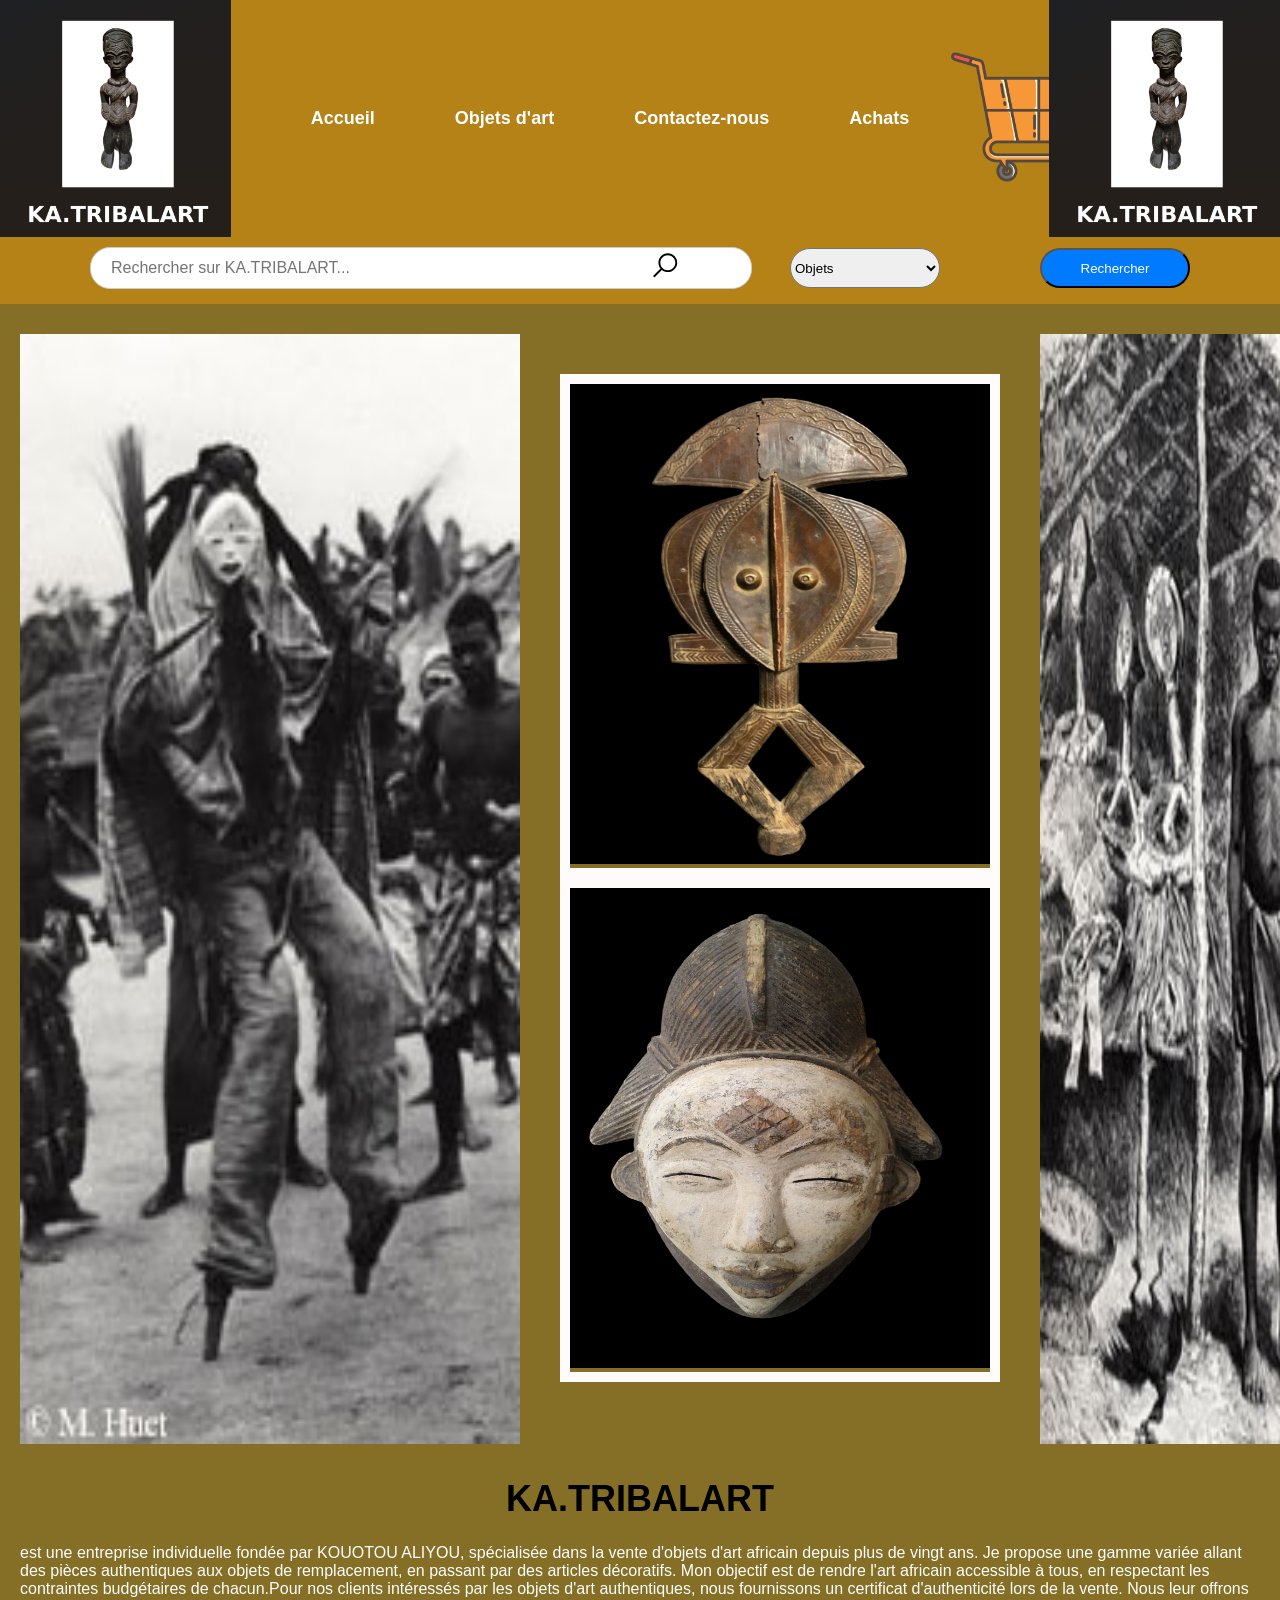
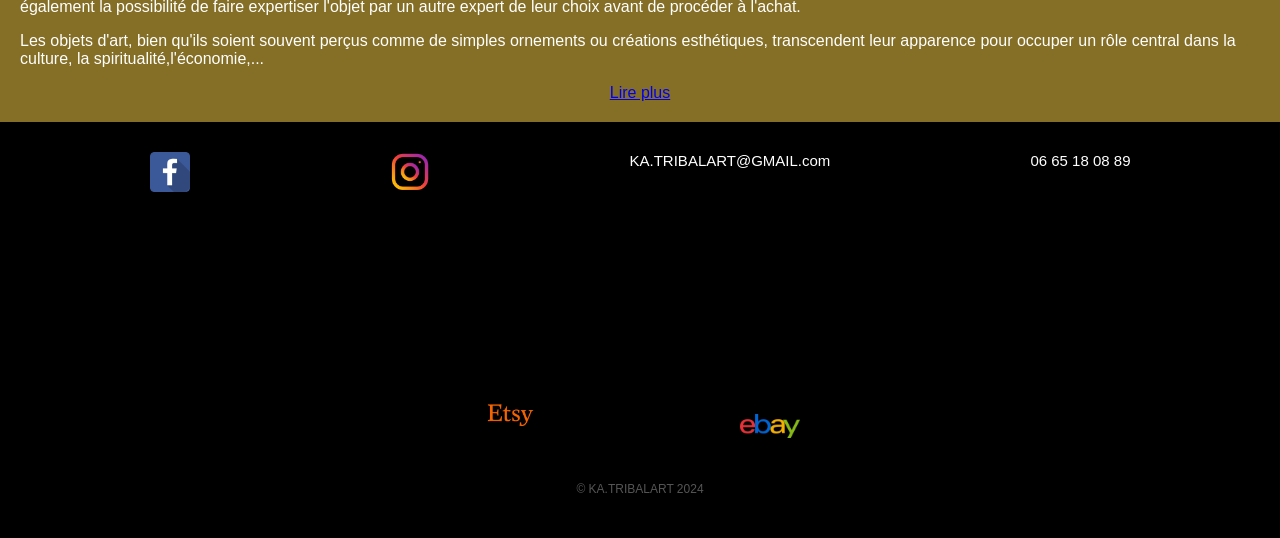
==== index.html @ 7ca4ba59 "one commit" ====
<!DOCTYPE html>
<html lang="fr">
<head>
    <meta charset="UTF-8">
    <meta name="viewport" content="width=device-width, initial-scale=1.0">
    <title>KA.TRIBALART - Accueil</title>
    <link rel="stylesheet" href="style.css">
</head>
<body>
    <header>
        <div class="header">
            <div class="logo1">
                <img src="images/Logo1.png" alt="Logo1">
            </div>
            <nav>
                <ul>
                    <li><a href="index.html">Accueil</a></li>
                    <li><a href="objets.html">Objets d'art</a></li>
                    <li><a href="contact.html">Contactez-nous</a></li>
                    <li><a href="achats.html">Achats</a></li>
                </ul>
            </nav>
            <div class="logo_panier">
                <img src="images/Logo_panier.png" alt="logo_panier" width="150">
            </div>
            <div class="logo2">
                <img src="images/logo2.png" alt="logo2">
            </div>
        </div>
        <div class="section_recherche">
            <div class="conteneur_input">
            <input type="text" id="barre_recherche" placeholder="Rechercher sur KA.TRIBALART...">
            <div class="icone_recherche">
                <svg xmlns="http://www.w3.org/2000/svg" x="0px" y="0px" width="30" height="40" viewBox="0 0 32 32">
                    <path d="M 19 3 C 13.488281 3 9 7.488281 9 13 C 9 15.394531 9.839844 17.589844 11.25 19.3125 L 3.28125 27.28125 L 4.71875 28.71875 L 12.6875 20.75 C 14.410156 22.160156 16.605469 23 19 23 C 24.511719 23 29 18.511719 29 13 C 29 7.488281 24.511719 3 19 3 Z M 19 5 C 23.429688 5 27 8.570313 27 13 C 27 17.429688 23.429688 21 19 21 C 14.570313 21 11 17.429688 11 13 C 11 8.570313 14.570313 5 19 5 Z"></path>
                  </svg>
                  
               
        </div>
           
        </div>
            <select id="liste_objets">
                <option value="all">Objets</option>
                <option value="oba">Tête Oba</option>
                <option value="tchokwe">Masque Tchokwé</option>
                <option value="nkisi">Statue Nkisi</option>
                <option value="baoulé">Masque Baoulé</option>
                <option value="bacongo">Statue Bacongo</option>
                <option value="ife">Tête Ifé</option>
            </select>
            <button id="bouton_recherche">Rechercher</button>
        </div>
      
    <div id="conteneur_objets">
            <div class="carte" data-categorie="oba">
                <h2>Tête Oba</h2>
                <p>1000 €</p>
            </div>
            <div class="carte" data-categorie="tchokwe">
                <h2>Masque Tchokwé</h2>
                <p> 1500 € </p>
            </div>
            <div class="carte" data-categorie="nkisi">
                <h2>Statue Nkisi</h2>
                <p>  2500 €</p>
            </div>
            <div class="carte" data-categorie="baoulé">
                <h2>Masque Baoulé</h2>
                <p>350€</p>
            </div>
            <div class="carte" data-categorie="bacongo">
                <h2>Statue Bacongo</h2>
                <p>1200 €</p>
            </div>
            <div class="carte" data-categorie="ife">
                <h2>Tête Ifé</h2>
                <p>2600 €</p>
            </div>
        </div>
    </div>
</header>
<main>

        <div class="images">
            <div class="danseur_punu">
            <img src="images/danseur_punu.jpg" alt="danseur_punu"  width="500" height="1110">
        </div>
        <div class="bakota_punu">
            <div class="bakota">
            <img src="images/reliquaire_bakota.png" alt="reliquaire_bakota" width="420" height="480">
            </div>
            <div class="punu">
            <img src="images/Masque_Punu_36_cm.png" alt="Masque_Punu_36_cm" width="420" height="480">
        </div>
    </div>
        <div class="reliquaires_brazza">
            <img src="images/reliquaires_brazza_300.jpg" alt="reliquaires_brazza_300" width="500" height="1110">
        </div>
    </div>
            <div class="titre">
                <h1>KA.TRIBALART</h1>
            </div>
            <div class="texte">
            <p>est une entreprise individuelle fondée par KOUOTOU ALIYOU, spécialisée dans la vente d'objets d'art africain depuis plus de vingt ans. Je propose une gamme variée allant des pièces authentiques aux objets de remplacement, en passant par des articles décoratifs. Mon objectif est de rendre l'art africain accessible à tous, en respectant les contraintes budgétaires de chacun.Pour nos clients intéressés par les objets d'art authentiques, nous fournissons un certificat d'authenticité lors de la vente. Nous leur offrons également la possibilité de faire expertiser l'objet par un autre expert de leur choix avant de procéder à l'achat.</p>
            <p>Les objets d'art, bien qu'ils soient souvent perçus comme de simples ornements ou créations esthétiques, transcendent leur apparence pour occuper un rôle central dans la culture, la spiritualité,l'économie,...</p>
        </div>
            <div class="lire">
            <a href="présentation.html">Lire plus</a>
        </div> 
    </main>
 <footer>
    <div class="conteneur_footer">
        <div class="contenu_footer">
        <a href="https://www.facebook.com/"><img src="images/icone_facebook.png" alt="Facebook" width="40"></a>
        <a href="https://www.instagram.com/"><img src="images/icone_instagram.png" alt="Instagram" width="40"></a>
        <p>KA.TRIBALART@GMAIL.com</p>
        <p>06 65 18 08 89</p>
        <a href="https://www.etsy.com/"><img src="images/Logo_etsy.png" alt="Etsy" width="60"></a>
        <a href="https://www.ebay.fr/mys/active"><img src="images/Logo_ebay.png" alt="Ebay" width="60"></a>
    </div>
        <div class="copyright">
        <P>© KA.TRIBALART 2024</P>
        </div>
    </div>
    </footer>
    <script src="script.js"></script>
</body>
</html>
---- style.css ----
body {font-family: Arial, sans-serif; 
margin: 0;
padding: 0;
box-sizing: border-box;
}


header { 
    background-color: #B48216;
}

.header {
    display: flex;
    align-items: center;
    justify-content: space-between;
   
}

nav ul {
    list-style-type: none;
    display: flex;
   }

nav ul li a {
    text-decoration: none;
    font-size: large;
    color: #fff;
    padding: 40px;
    font-weight: bold;
 }

nav ul li a:hover {
    background-color: black;
    color: white;
}

.logo1, 
.logo2 {
    flex: 1; 
    display: flex;
    align-items: center; 
    justify-content: center; 
    max-width: 250px; 
    height: 100%; 
}

.logo1 img, 
.logo2 img {
    width: 100%; 
    height: auto; 
    
}


.logo_panier {
    width: 100px;
}

.section_recherche {
    display: flex;
    align-items: center;
    justify-content: center;
    gap: 100px;
    margin-top: 5px;
    padding: 5px;
    color: #007BFF;
    
}

#liste_objets {
    width: 150px;
    height: 40px;
    border-radius: 40px;
}



.conteneur_input {
    position: relative;
    width: 600px; 
}

#barre_recherche {
    width: 100%; 
    padding: 10px 40px 10px 20px ; 
    font-size: 16px;
    border: 1px solid #ccc;
    border-radius: 20px;
    height: 20px;
}

.icone_recherche {
    position: absolute;
    right: 10px; 
    top: 50%;
    transform: translateY(-50%);
    color: #ccc;
    font-size: 20px;
    pointer-events: none; 
    
}



.menu_objets select {
    padding: 10px;
    font-size: 16px;
    border: 1px solid #ccc;
    border-radius: 20px;
    height: 20px;
}

.bouton_recherche button:hover {
    background-color: blue;
}

#bouton_recherche {
    background-color: #007BFF;
    width: 150px;
    height: 40px;
    border-radius: 40px;
    color: #fff;
}

#conteneur_objets {
    display: flex;
    align-items: center;
    justify-content: center;
    gap: 40px;
    margin-top: 10px;
}

.carte {
    display: none;
    background-color: black;
    border: 1px solid #ddd;
    border-radius: 10px;
    padding-inline-end: 10px;
    box-shadow: 0 2px 5px rgba(0, 0, 0, 0.1);
    text-align: center;
    transition: transform 0.3s ease, box-shadow 0.3s ease;
    width: 80px;
    height: 60px;
}

.carte:hover { 
    transform: translateY(-5px);
    box-shadow: 0 4px 10px rgba(0, 0, 0, 0.2);
}

.carte h2 {
    font-size: 10px;
    margin-bottom: 5px;
    color: #fff;
}

.carte p {
    font-size: small;
    color: #fff;
}



main {
    padding: 20px;
    background-color: #856F26;
}

.bakota_punu {
    display: flex;
    flex-direction: column;
    align-items: center;
    padding: 40px;
    border: #fff;
   
}

.bakota,
.punu {
    box-sizing: border-box;
    border: 10px solid rgb(255, 251, 251);
}


.images {
    display: flex;
    justify-content: space-between;
    text-align: center;
    padding: 10px 0;
}

.lire {
    text-align: center;
}

.titre h1 {
    text-align: center;
    font-size: 36px;
    margin-top: 20px;
    color: black;
}

.titre p {
    text-align: center;
    font-size: medium;
    color: #fff;
}

.texte {
    color: #fff;
}



.conteneur_footer {
    display: flex;
    flex-direction: column;
    align-items: center;
    background-color:black;
    padding: 30px;
    }

.contenu_footer {
    display: flex;
    gap: 200px;
    justify-content: center;
    flex-wrap: wrap;
}

.contenu_footer p {
    margin: 0;
    font-size: 15px;
    color: #fff;
}

.copyright {
    margin-top: 10px;
    text-align: center;
    font-size: 12px;
    color: #555;
}








@media screen and (max-width: 768px) {
    body {
      font-size: 14px;
      line-height: 1.4;
      margin: 0;
      padding: 0;
    }
  
    header {
      flex-direction: column;
      align-items: center;
      padding: 10px 0;
    }
  
    header nav ul {
      flex-direction: column;
      align-items: center;
      padding: 0;
    }
  
    header nav ul li {
      margin: 5px 0;
    }
  
    header nav ul li a {
      font-size: 12px;
      text-align: center;
    }
  
    main {
      padding: 10px;
    }
  
    main p {
      width: 100%;
      margin: 10px 0;
      font-size: 12px;
      text-align: justify;
    }
  
    main img {
      width: 80%;
      margin: 10px auto;
      display: block;
    }
  
    .bloc_images1,
     .bloc_images2, 
     .bloc_images3 {
      flex-direction: column;
      align-items: center;
      margin: 10px 0;
    }
  
    .description {
      width: 90%;
      margin: 10px auto;
      font-size: 12px;
      text-align: justify;
    }
  
    footer {
      flex-direction: column;
      text-align: center;
      padding: 10px;
    }
  
    footer p {
      margin: 5px 0;
    }
  }
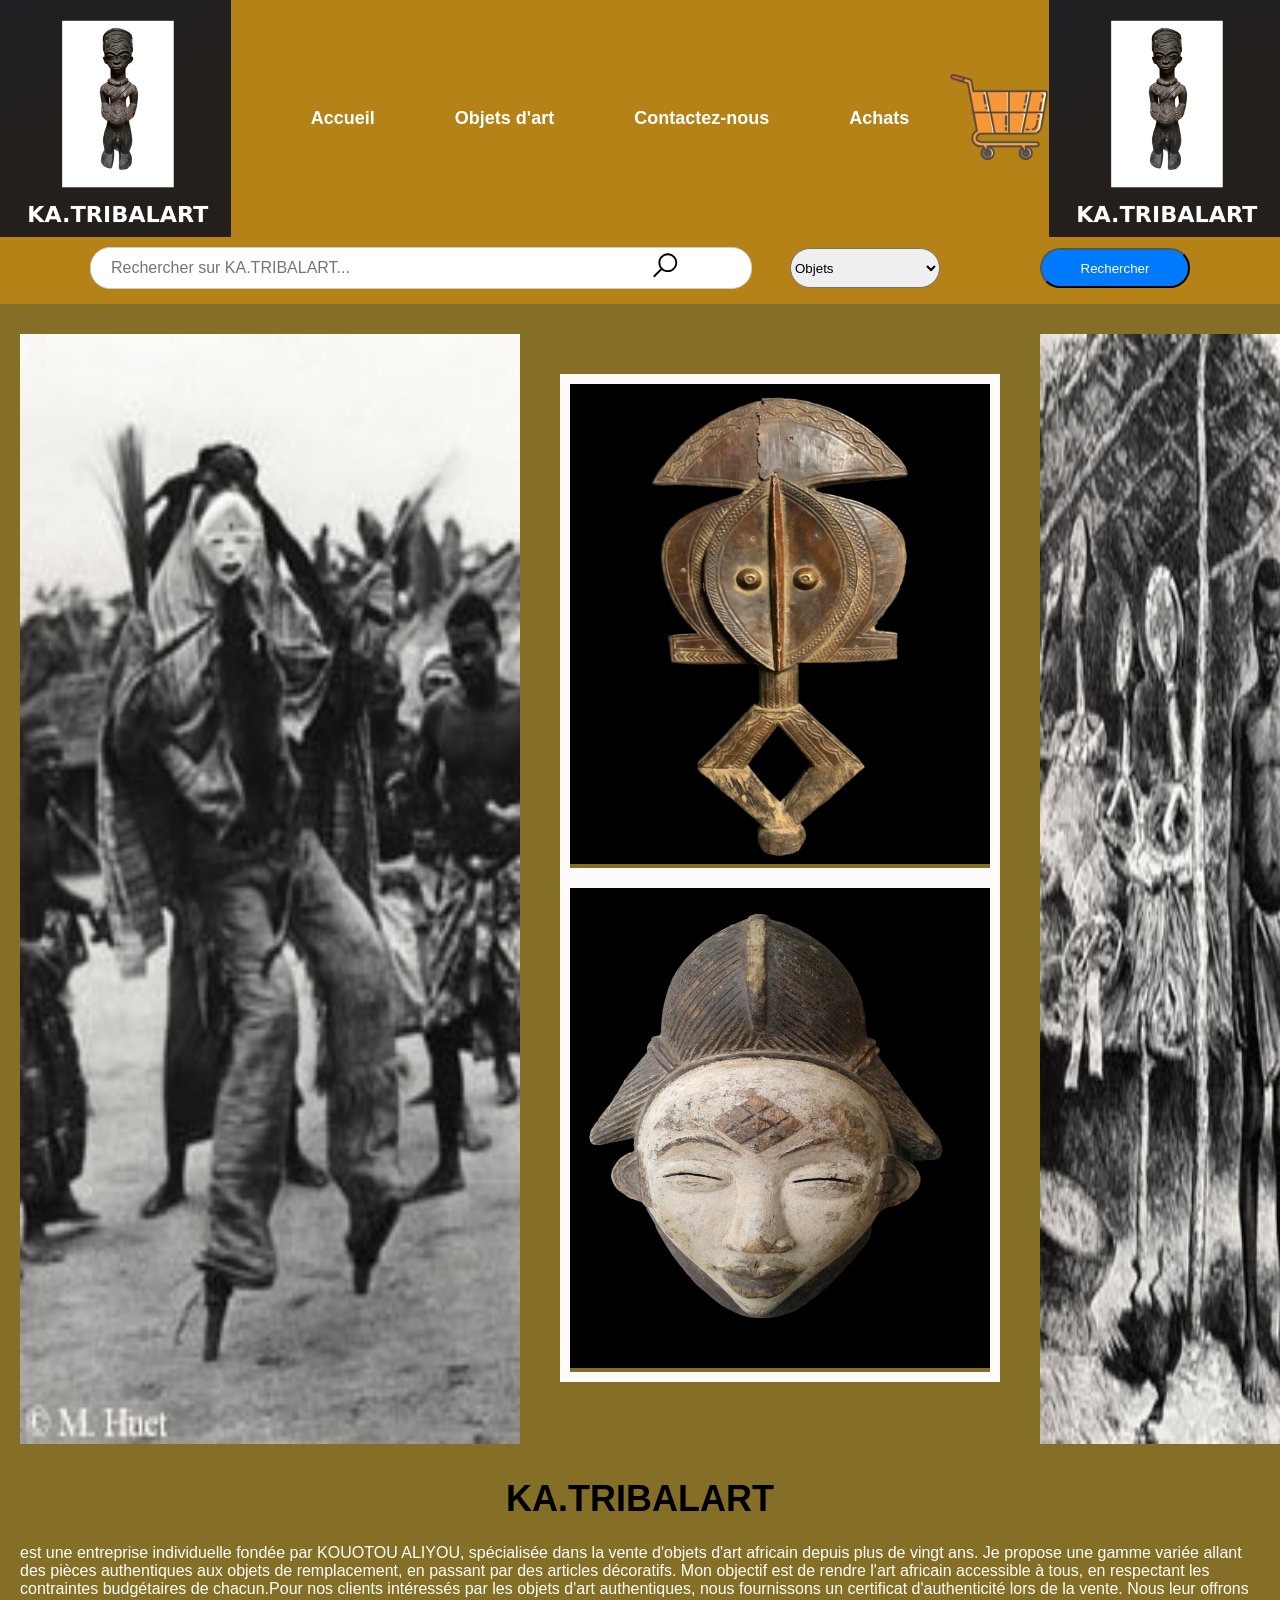
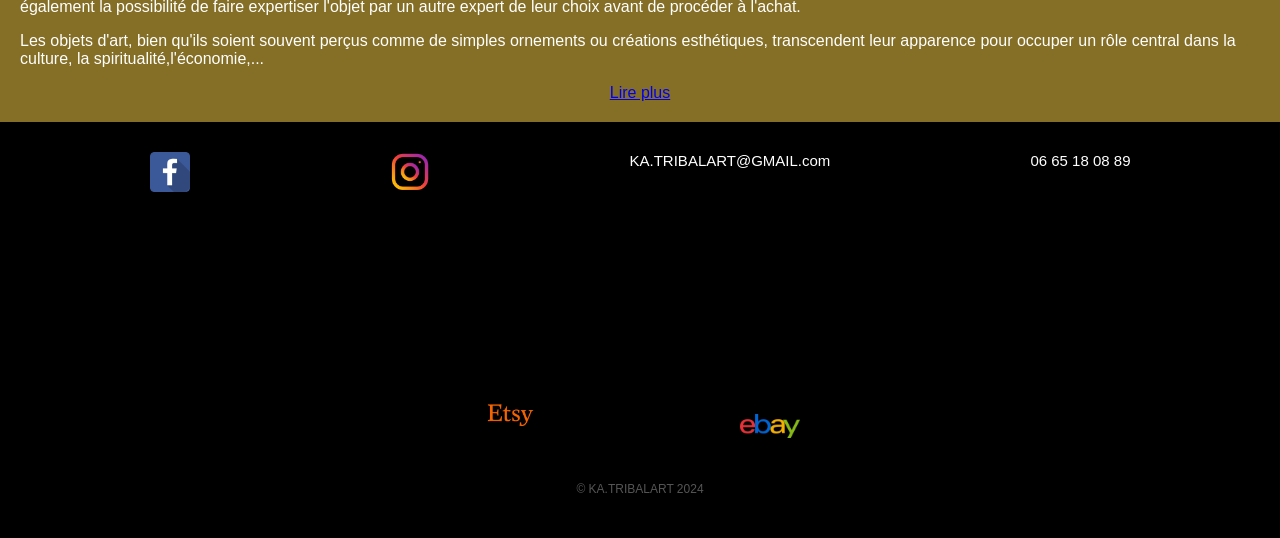
==== commit 2203d199: "Premier dépôt du projet Ka Tribalart" ====
--- a/index.html
+++ b/index.html
@@ -21,7 +21,7 @@
                 </ul>
             </nav>
             <div class="logo_panier">
-                <img src="images/Logo_panier.png" alt="logo_panier" width="150">
+                <img src="images/Logo_panier.png" alt="logo_panier" width="100">
             </div>
             <div class="logo2">
                 <img src="images/logo2.png" alt="logo2">
--- a/style.css
+++ b/style.css
@@ -29,10 +29,9 @@
     font-weight: bold;
  }
 
-nav ul li a:hover {
+nav ul li:hover {
     background-color: black;
-    color: white;
-}
+    }
 
 .logo1, 
 .logo2 {
@@ -184,7 +183,7 @@
 
 .images {
     display: flex;
-    justify-content: space-between;
+    justify-content: space-around;
     text-align: center;
     padding: 10px 0;
 }
@@ -256,24 +255,28 @@
     }
   
     header {
-      flex-direction: column;
-      align-items: center;
-      padding: 10px 0;
+      flex-direction:row;
+      justify-content:space-between;
+      align-items:flex-start;
     }
   
     header nav ul {
       flex-direction: column;
-      align-items: center;
-      padding: 0;
-    }
-  
-    header nav ul li {
-      margin: 5px 0;
+      gap: 15px;
     }
   
     header nav ul li a {
       font-size: 12px;
       text-align: center;
+    }
+
+    
+
+    .logo1,
+    .logo2 {
+        max-width: 125px;
+        max-height: 300px;
+        margin: 5px;
     }
   
     main {
@@ -287,32 +290,54 @@
       text-align: justify;
     }
   
-    main img {
-      width: 80%;
-      margin: 10px auto;
-      display: block;
-    }
-  
-    .bloc_images1,
-     .bloc_images2, 
-     .bloc_images3 {
+    .images {
+        display: flex;
+        flex-direction: column;
+        text-align: center;
+        padding: 10px 0;
+    }
+
+    .image {
+        display: flex;
+        flex-direction: column;
+    }
+
+    .bloc_images_texte1,
+    .bloc_images_texte2 {
+       display: flex;
+       flex-direction: column;
+    align-items: center;
+       text-align: center;
+       margin:   16px;
+      }
+   
+   .bloc_images1,
+   .bloc_images2,
+   .bloc_images3 {
+      display: flex;
       flex-direction: column;
       align-items: center;
-      margin: 10px 0;
-    }
-  
-    .description {
-      width: 90%;
-      margin: 10px auto;
-      font-size: 12px;
-      text-align: justify;
-    }
+      text-align: center;
+      margin:   16px;
+    }
+
+.description {
+        width: 90%;
+        margin: 10px auto;
+        font-size: 12px;
+        text-align: justify;
+      }
   
     footer {
+        display: flex;
       flex-direction: column;
       text-align: center;
+      justify-content: center;
       padding: 10px;
-    }
+      height: 100%;
+    }
+
+   
   
     footer p {
       margin: 5px 0;
